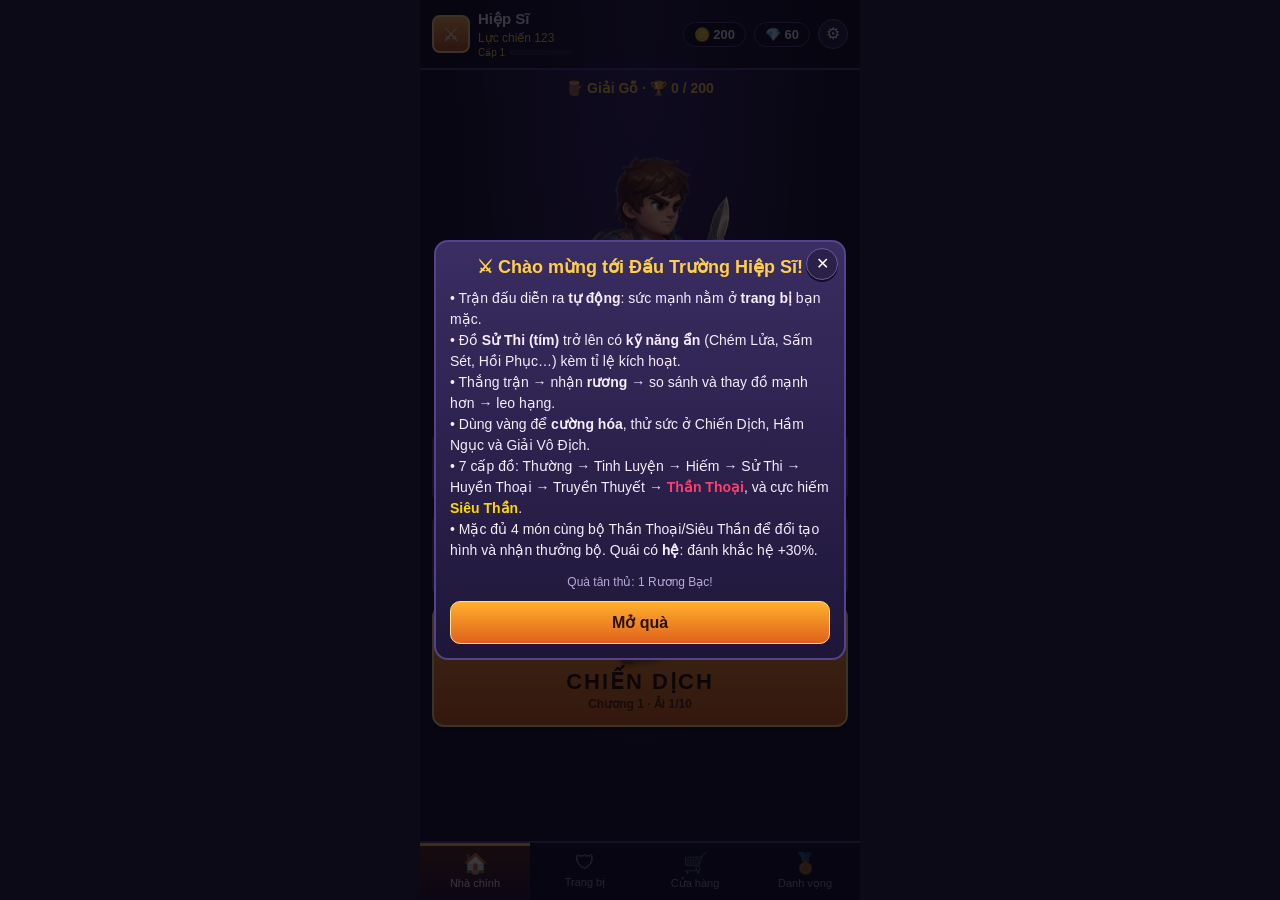
==== index.html @ 1e50e564 "v76: vệt chém chỉ cho quái để thấy lượt quái tấn công" ====
﻿<!doctype html>
<html lang="vi">
<head>
<meta name="theme-color" content="#1b1430">
<meta charset="utf-8">
<meta name="viewport" content="width=device-width,initial-scale=1,maximum-scale=1,user-scalable=no,viewport-fit=cover">
<title>Đấu Trường Hiệp Sĩ</title>
<link rel="manifest" href="manifest.json">
<link rel="apple-touch-icon" href="apple-touch-icon.png">
<meta name="apple-mobile-web-app-capable" content="yes">
<meta name="mobile-web-app-capable" content="yes">
<meta name="apple-mobile-web-app-status-bar-style" content="black-translucent">
<meta name="apple-mobile-web-app-title" content="Hiệp Sĩ">
<link rel="stylesheet" href="style.css?v=76">
</head>
<body>
<div id="app">
  <!-- Thanh tài nguyên -->
  <header id="topbar">
    <div class="who" id="btnName"><div class="ava">⚔</div><div><b id="heroName">Hiệp Sĩ</b><small id="heroPower">Lực chiến 0</small></div></div>
    <div class="res"><span class="gold">🪙 <b id="gold">0</b></span><span class="gem">💎 <b id="gems">0</b></span></div>
  </header>

  <main id="screens">
    <!-- Màn chính -->
    <section id="scr-home" class="screen active">
      <div class="league-chip" id="leagueChip"></div>
      <canvas id="heroCanvas" width="360" height="330"></canvas>
      <div class="modes">
        <button class="mode" id="btnDungeon"><span class="ic">🏰</span><b>Hầm Ngục</b><small id="dungeonInfo"></small></button>
        <button class="mode" id="btnRanked"><span class="ic">⚔</span><b>Đấu Hạng</b><small id="rankedInfo"></small></button>
        <button class="mode" id="btnChamp"><span class="ic">🏆</span><b>Giải Vô Địch</b><small id="champInfo"></small></button>
        <button class="mode play" id="btnCampaign"><span class="ic">🗺</span><b>CHIẾN DỊCH</b><small id="campaignInfo"></small></button>
      </div>
    </section>

    <!-- Trang bị -->
    <section id="scr-gear" class="screen">
      <div class="gear-wrap">
        <div class="slots left" id="slotsL"></div>
        <canvas id="gearCanvas" width="200" height="260"></canvas>
        <div class="slots right" id="slotsR"></div>
      </div>
      <div class="stats" id="statLine"></div>
      <h3 class="bag-title">Túi đồ <small id="bagCount"></small><button id="btnOutfit" class="mini" style="margin-left:auto;background:linear-gradient(#ff3d6e,#8a1f40)">👘 Trang phục</button><button id="btnSellCommon" class="mini" style="margin-left:4px">Bán đồ Thường</button></h3>
      <div class="bag" id="bag"></div>
    </section>

    <!-- Cửa hàng -->
    <section id="scr-shop" class="screen">
      <h2>Cửa hàng rương</h2>
      <div class="shop" id="shop"></div>
      <p class="hint">Rương càng quý càng dễ ra đồ Sử Thi và Huyền Thoại. Đồ Sử Thi (tím) trở lên có kỹ năng ẩn kèm tỉ lệ kích hoạt.</p>
    </section>

    <!-- Hạng -->
    <section id="scr-rank" class="screen">
      <h2>Con đường danh vọng</h2>
      <div id="leaguePath"></div>
    </section>
  </main>

  <nav id="tabs">
    <button data-tab="home" class="on">🏠<span>Nhà chính</span></button>
    <button data-tab="gear">🛡<span>Trang bị</span></button>
    <button data-tab="shop">🛒<span>Cửa hàng</span></button>
    <button data-tab="rank">🏅<span>Danh vọng</span></button>
  </nav>

  <!-- Lớp phủ: trận đấu -->
  <div id="battle" class="overlay hidden">
    <canvas id="battleCanvas" width="360" height="640"></canvas>
    <div class="battle-ui">
      <button id="btnSpeed" class="mini">x1</button>
      <button id="btnSkip" class="mini">Bỏ qua ⏭</button>
    </div>
  </div>

  <!-- Lớp phủ: hộp thoại -->
  <div id="modal" class="overlay hidden"><div class="modal-box" id="modalBox"></div></div>
  <div id="toast"></div>
</div>
<script src="anchors.js?v=76"></script>
<script src="lop.js?v=76"></script>
<script src="zones.js?v=76"></script>
<script src="game.js?v=76"></script>
<script src="chest.js?v=76"></script>
<script src="features.js?v=76"></script>
<script>if ('serviceWorker' in navigator && location.protocol === 'https:') navigator.serviceWorker.register('sw.js');</script>
</body>
</html>
---- style.css ----
*{box-sizing:border-box;margin:0;padding:0;-webkit-tap-highlight-color:transparent}
:root{--bg:#1b1430;--panel:#2a2048;--panel2:#3a2d62;--line:#54428a;--txt:#f4ecff;--mute:#b8a9da;
  --gold:#ffcf4a;--red:#e8452f;--green:#46c25a;
  --r0:#9aa3ad;--r1:#5fd36f;--r2:#3fa0ff;--r3:#b45cff;--r4:#ff9a1f;--r5:#2fe6e0;--r6:#ff3d6e;--r7:#ffd700}
html,body{height:100%;background:#0d0a18;color:var(--txt);font-family:"Segoe UI",Roboto,Arial,sans-serif;overflow:hidden;user-select:none}
#app{position:relative;width:100%;max-width:440px;height:100%;margin:0 auto;background:radial-gradient(ellipse at top,#3b2a6b 0%,var(--bg) 60%);display:flex;flex-direction:column;overflow:hidden}
button{font:inherit;color:inherit;border:0;cursor:pointer;background:none}

#topbar{display:flex;justify-content:space-between;align-items:center;padding:10px 12px;background:rgba(0,0,0,.35);border-bottom:2px solid var(--line)}
.who{display:flex;gap:8px;align-items:center;cursor:pointer}
.ava{width:38px;height:38px;border-radius:8px;background:linear-gradient(#ffb347,#c4561e);display:grid;place-items:center;font-size:20px;border:2px solid #ffe08a}
.who b{display:block;font-size:15px}.who small{color:var(--gold);font-size:12px}
.res{display:flex;gap:8px}.res span{background:#120d22;border:1px solid var(--line);padding:4px 10px;border-radius:20px;font-size:13px}

#screens{flex:1;position:relative;overflow:hidden}
.screen{position:absolute;inset:0;overflow-y:auto;padding:10px 12px 16px;display:none}
.screen.active{display:block}
h2{text-align:center;margin:6px 0 12px;font-size:20px;color:var(--gold);text-shadow:0 2px 0 #000}

#tabs{display:flex;background:#140f26;border-top:2px solid var(--line)}
#tabs button{flex:1;padding:8px 0 10px;font-size:20px;display:flex;flex-direction:column;align-items:center;opacity:.6}
#tabs button span{font-size:11px;margin-top:2px}
#tabs button.on{opacity:1;background:linear-gradient(#5a2a1a,#2a1530);box-shadow:inset 0 3px 0 var(--gold)}

/* Màn chính */
.league-chip{text-align:center;font-weight:700;color:var(--gold);font-size:14px}
#heroCanvas{display:block;width:100%;max-width:360px;margin:0 auto;aspect-ratio:360/330}
.modes{display:grid;grid-template-columns:1fr 1fr;gap:10px;margin-top:4px}
.mode{background:linear-gradient(#41336f,#2a2048);border:2px solid var(--line);border-radius:12px;padding:10px 8px;display:flex;flex-direction:column;align-items:center;gap:2px;box-shadow:0 4px 0 #120d22}
.mode .ic{font-size:26px}.mode b{font-size:15px}.mode small{color:var(--mute);font-size:12px}
.mode:active{transform:translateY(3px);box-shadow:0 1px 0 #120d22}
.mode.play{grid-column:1/3;background:linear-gradient(#ffb02e,#e0611b);border-color:#ffe08a;color:#2a1200;padding:14px}
.mode.play b{font-size:22px;letter-spacing:2px}.mode.play small{color:#5a2a00;font-weight:600}

/* Trang bị */
.gear-wrap{display:flex;justify-content:center;align-items:center;gap:6px}
#gearCanvas{width:170px;height:221px}
.slots{display:flex;flex-direction:column;gap:8px}
.slot{width:72px;height:72px;border-radius:10px;background:#140f26;border:3px solid #333;position:relative;display:grid;place-items:center;font-size:30px;cursor:pointer}
.slot .lv{position:absolute;bottom:1px;right:4px;font-size:11px;font-weight:700;text-shadow:0 1px 2px #000}
.slot .nm{position:absolute;top:2px;left:4px;font-size:9px;color:var(--mute)}
.slot.empty{opacity:.45;border-style:dashed}
.stats{display:flex;justify-content:space-around;background:#140f26;border-radius:10px;padding:8px;margin:10px 0;font-size:13px}
.stats b{color:var(--gold)}
.bag-title{font-size:15px;display:flex;align-items:center;gap:6px}
.bag-title small{color:var(--mute);font-weight:400}
.bag-title .mini{margin-left:auto}
.bag{display:grid;grid-template-columns:repeat(5,1fr);gap:6px;margin-top:8px}
.bag .slot{width:auto;height:auto;aspect-ratio:1;font-size:26px}
.mini{background:var(--panel2);border:1px solid var(--line);padding:4px 10px;border-radius:8px;font-size:12px}

/* Cửa hàng */
.shop{display:grid;grid-template-columns:1fr 1fr;gap:10px}
.chest{border-radius:12px;padding:12px 8px;text-align:center;border:2px solid var(--line);background:var(--panel)}
.chest .big{font-size:46px;display:block}
.chest b{display:block;margin:4px 0}
.chest small{display:block;color:var(--mute);font-size:11px;min-height:28px}
.chest button{margin-top:6px;width:100%;padding:8px;border-radius:8px;background:linear-gradient(#5fd36f,#2c8a3b);font-weight:700}
.chest button:disabled{filter:grayscale(1);opacity:.6}
.hint{color:var(--mute);font-size:12px;text-align:center;margin-top:14px}

/* Danh vọng */
.lg{display:flex;align-items:center;gap:10px;padding:10px;border-radius:10px;background:var(--panel);margin-bottom:8px;border:2px solid transparent}
.lg .em{font-size:30px}.lg b{display:block}.lg small{color:var(--mute)}
.lg.cur{border-color:var(--gold);background:linear-gradient(90deg,#5a3d10,var(--panel))}
.lg.lock{opacity:.5}
.lg .rw{margin-left:auto;font-size:12px;color:var(--gold);text-align:right}

/* Lớp phủ */
.overlay{position:absolute;inset:0;z-index:20}
.hidden{display:none!important}
#battle{background:#000;display:flex;align-items:center;justify-content:center}
#battleCanvas{width:100%;height:100%;object-fit:contain}
.battle-ui{position:absolute;bottom:14px;right:12px;display:flex;gap:8px}
#modal{background:rgba(5,3,12,.78);display:flex;align-items:center;justify-content:center;padding:14px;z-index:30}
.modal-box{width:100%;max-height:100%;overflow-y:auto;background:linear-gradient(#3a2d62,#1e1638);border:2px solid var(--line);border-radius:14px;padding:14px;animation:pop .2s ease-out}
@keyframes pop{from{transform:scale(.85);opacity:0}to{transform:scale(1);opacity:1}}
.modal-box h3{text-align:center;color:var(--gold);margin-bottom:10px;font-size:18px}
.btns{display:flex;gap:8px;margin-top:12px}
.btn{flex:1;padding:11px;border-radius:10px;font-weight:700;background:var(--panel2);border:1px solid var(--line)}
.btn.ok{background:linear-gradient(#ffb02e,#e0611b);color:#2a1200;border-color:#ffe08a}
.btn.green{background:linear-gradient(#5fd36f,#2c8a3b)}
.btn.red{background:linear-gradient(#e8452f,#8a1f12)}
.btn:disabled{opacity:.5;filter:grayscale(1)}

.card{display:flex;gap:10px;align-items:center;background:#140f26;border-radius:10px;padding:10px;border-left:5px solid #333;margin-bottom:8px;position:relative}
.card .icon{width:58px;height:58px;border-radius:10px;display:grid;place-items:center;font-size:32px;flex:none}
.card .info{flex:1;font-size:13px}
.card .info .t{font-weight:700;font-size:14px}
.card .info .rr{font-size:11px;text-transform:uppercase;letter-spacing:1px}
.card .st{font-size:15px;font-weight:700;margin:2px 0}
.card .pk{color:#ff8a5c;font-size:12px}
.card .tag{position:absolute;top:6px;right:8px;font-size:10px;background:var(--green);padding:2px 6px;border-radius:6px}
.up{color:var(--green)}.down{color:var(--red)}

/* VS */
.vs{display:flex;flex-direction:column;gap:6px}
.vs .side{border-radius:12px;padding:10px;display:flex;align-items:center;gap:10px}
.vs .side.me{background:linear-gradient(90deg,#1d4f8f,#14284a)}
.vs .side.op{background:linear-gradient(90deg,#8f1d1d,#4a1414)}
.vs canvas{width:110px;height:130px;flex:none}
.vs .nm{font-size:18px;font-weight:800}
.vs .sl{font-size:14px;margin-top:4px}
.vs .mid{text-align:center;font-size:28px;font-weight:900;color:var(--gold);font-style:italic;text-shadow:0 3px 0 #000}
.mini-items{display:flex;flex-wrap:wrap;gap:3px;margin-top:6px}
.mini-items span{width:24px;height:24px;border-radius:5px;display:grid;place-items:center;font-size:14px;border:2px solid}

/* Bảng giải đấu */
.board{display:flex;flex-direction:column;gap:4px}
.row{display:flex;align-items:center;gap:8px;background:#140f26;padding:6px 8px;border-radius:8px;font-size:13px}
.row.me{background:linear-gradient(90deg,#8a5a10,#3a2810);border:1px solid var(--gold)}
.row .rk{width:24px;font-weight:700;text-align:center}
.row .n{flex:1}
.row .p{width:44px;text-align:right;color:var(--gold)}
.row button{padding:4px 8px;font-size:11px;border-radius:6px;background:var(--red);font-weight:700}
.zone{font-size:11px;text-align:center;color:var(--green);margin:2px 0}
.zone.r{color:var(--red)}

/* Chiến dịch */
.stages{display:grid;grid-template-columns:repeat(5,1fr);gap:8px;margin:10px 0}
.stage{aspect-ratio:1;border-radius:50%;display:grid;place-items:center;font-weight:800;background:#140f26;border:3px solid var(--line);font-size:15px}
.stage.done{background:linear-gradient(#5fd36f,#2c8a3b);border-color:#b7ffbf}
.stage.cur{background:linear-gradient(#ffb02e,#e0611b);border-color:#ffe08a;color:#2a1200;animation:pulse 1s infinite}
.stage.boss{font-size:20px}
@keyframes pulse{50%{transform:scale(1.1)}}

/* Rương mở */
.chest-open{text-align:center;padding:10px 0}
.chest-open .big{font-size:90px;display:inline-block;animation:shake .5s infinite}
@keyframes shake{0%,100%{transform:rotate(0)}25%{transform:rotate(-12deg) scale(1.05)}75%{transform:rotate(12deg) scale(1.05)}}
.burst{animation:burst .5s ease-out}
@keyframes burst{from{transform:scale(.2) rotate(-20deg);opacity:0}to{transform:scale(1);opacity:1}}
.reward-line{display:flex;justify-content:center;gap:14px;font-size:18px;font-weight:700;margin:8px 0}

#toast{position:absolute;left:50%;top:70px;transform:translateX(-50%);background:#000c;border:1px solid var(--gold);padding:8px 14px;border-radius:10px;font-size:13px;z-index:50;opacity:0;transition:opacity .3s;pointer-events:none;white-space:nowrap}
#toast.show{opacity:1}
input.name{width:100%;padding:10px;border-radius:8px;border:1px solid var(--line);background:#140f26;color:var(--txt);font-size:16px}

/* ===== Hệ, chiêu quái, phát sáng ===== */
.elem{display:inline-block;font-size:11px;border:1px solid;border-radius:10px;padding:1px 7px;margin-top:3px;background:#0006}
.mini-items .sk{width:auto;height:auto;padding:2px 6px;font-size:10px;border-radius:6px;background:#0007}
.mini-items .sk.ps{border-color:#ffd040;color:#ffd040}
.card[style*="#b45cff"]{box-shadow:0 0 10px #b45cff88}
.slot.r3,.card[style*="#ff9a1f"]{box-shadow:0 0 14px #ff9a1faa;animation:glowpulse 1.6s ease-in-out infinite}
.slot.r4,.card[style*="#ff3d6e"]{box-shadow:0 0 18px #ff3d6ecc;animation:glowmyth 1.2s ease-in-out infinite}
@keyframes glowpulse{50%{box-shadow:0 0 22px #ffb02eee}}
@keyframes glowmyth{0%,100%{box-shadow:0 0 14px #ff3d6e,0 0 2px #fff inset}50%{box-shadow:0 0 28px #ffd040,0 0 6px #fff inset}}
.chest-open{position:relative}
.chest-open::before{content:"";position:absolute;left:50%;top:60px;width:260px;height:260px;margin:-130px 0 0 -130px;
  background:conic-gradient(from 0deg,#ffd04000,#ffd04088,#ffd04000 15%,#ffd04088 30%,#ffd04000 45%,#ffd04088 60%,#ffd04000 75%,#ffd04088 90%,#ffd04000);
  border-radius:50%;animation:spin 4s linear infinite;filter:blur(2px);z-index:-1}
@keyframes spin{to{transform:rotate(360deg)}}
.beast{display:grid;grid-template-columns:repeat(3,1fr);gap:8px;margin-top:8px}
.beast .b{background:var(--panel);border-radius:10px;padding:6px;text-align:center;border:2px solid transparent;font-size:11px}
.beast .b img{width:100%;height:96px;object-fit:contain;filter:drop-shadow(0 0 6px var(--g))}
.beast .b b{display:block;font-size:12px}
.beast .b.boss{border-color:#ff4a4a}
.outfits{display:grid;grid-template-columns:repeat(3,1fr);gap:8px;margin-top:8px}
.outfits .o{background:var(--panel);border-radius:10px;padding:6px;text-align:center;font-size:11px;border:2px solid var(--line);position:relative}
.outfits .o img{width:100%;height:100px;object-fit:contain}
.outfits .o.lock img{filter:brightness(0) drop-shadow(0 0 4px var(--g));opacity:.6}
.outfits .o.on{border-color:var(--gold)}
.outfits .o.myth{border-color:#ff3d6e}

/* ===== 8 bậc độ hiếm ===== */
.r0{border-color:var(--r0)!important}.r1{border-color:var(--r1)!important}.r2{border-color:var(--r2)!important}.r3{border-color:var(--r3)!important}
.r4{border-color:var(--r4)!important}.r5{border-color:var(--r5)!important}.r6{border-color:var(--r6)!important}.r7{border-color:var(--r7)!important}
.t0{color:var(--r0)}.t1{color:var(--r1)}.t2{color:var(--r2)}.t3{color:var(--r3)}.t4{color:var(--r4)}.t5{color:var(--r5)}.t6{color:var(--r6)}.t7{color:var(--r7)}
.bg0{background:linear-gradient(#5d6670,#2b3036)}.bg1{background:linear-gradient(#3f9a4c,#1b4a23)}.bg2{background:linear-gradient(#2a6fc0,#16365e)}.bg3{background:linear-gradient(#8a3bd0,#3e1762)}
.bg4{background:linear-gradient(#f08a1a,#7a3a06)}.bg5{background:linear-gradient(#22b8b2,#0b4d4a)}.bg6{background:linear-gradient(#e0305f,#5a0b24)}.bg7{background:linear-gradient(#ffe066,#a86b00)}
.slot.r3{box-shadow:0 0 8px #b45cff88}
.slot.r4{box-shadow:0 0 12px #ff9a1faa;animation:glowpulse 1.6s ease-in-out infinite}
.slot.r5{box-shadow:0 0 14px #2fe6e0cc;animation:glowcyan 1.4s ease-in-out infinite}
.slot.r6{box-shadow:0 0 18px #ff3d6ecc;animation:glowmyth 1.2s ease-in-out infinite}
.slot.r7{box-shadow:0 0 22px #ffd700;animation:glowsuper 0.9s ease-in-out infinite}
@keyframes glowcyan{50%{box-shadow:0 0 24px #7ffff8}}
@keyframes glowsuper{0%,100%{box-shadow:0 0 16px #ffd700,0 0 4px #fff inset}50%{box-shadow:0 0 34px #ff5a1a,0 0 10px #fff inset}}
.slot{overflow:hidden}.card .icon{position:relative;overflow:hidden}
.slot img.ii,.card .icon img.ii{position:absolute;left:12%;top:12%;width:76%;height:76%;object-fit:contain;filter:drop-shadow(0 0 4px #fff6)}
.outfits .o.super{border-color:#ffd700;box-shadow:0 0 14px #ffd70088}
.outfits .o img{filter:drop-shadow(0 0 6px var(--g))}

/* ===== Viền sáng chạy + lấp lánh cho đồ hiếm (Sử Thi trở lên) ===== */
@property --ga { syntax: '<angle>'; inherits: false; initial-value: 0deg; }
.r3{--rc:#c46cff}.r4{--rc:#ffae2a}.r5{--rc:#2fe6e0}.r6{--rc:#ff3d6e}.r7{--rc:#ffd700}
.slot.r3,.slot.r4,.slot.r5,.slot.r6,.slot.r7,.glowr.r3,.glowr.r4,.glowr.r5,.glowr.r6,.glowr.r7{position:relative;isolation:isolate}
.slot.r3::before,.slot.r4::before,.slot.r5::before,.slot.r6::before,.slot.r7::before,
.glowr.r3::before,.glowr.r4::before,.glowr.r5::before,.glowr.r6::before,.glowr.r7::before{
  content:"";position:absolute;inset:0;border-radius:inherit;padding:3px;z-index:2;pointer-events:none;
  background:conic-gradient(from var(--ga),transparent 0deg 200deg,var(--rc) 260deg,#fff 290deg,var(--rc) 320deg,transparent 360deg);
  -webkit-mask:linear-gradient(#000 0 0) content-box,linear-gradient(#000 0 0);-webkit-mask-composite:xor;mask-composite:exclude;
  animation:gspin 2.6s linear infinite}
.slot.r5::before,.glowr.r5::before{animation-duration:2s}
.slot.r6::before,.slot.r7::before,.glowr.r6::before,.glowr.r7::before{animation-duration:1.5s;padding:4px;
  background:conic-gradient(from var(--ga),var(--rc),#fff,var(--rc) 25%,transparent 40%,var(--rc) 50%,#fff 60%,var(--rc) 75%,transparent 90%,var(--rc))}
@keyframes gspin{to{--ga:360deg}}
/* vệt sáng quét ngang (Huyền Thoại trở lên) */
.slot.r4::after,.slot.r5::after,.slot.r6::after,.slot.r7::after,.glowr.r4::after,.glowr.r5::after,.glowr.r6::after,.glowr.r7::after{
  content:"";position:absolute;inset:0;z-index:1;pointer-events:none;border-radius:inherit;
  background:linear-gradient(115deg,transparent 35%,rgba(255,255,255,.55) 48%,transparent 60%) no-repeat;background-size:250% 100%;
  animation:gsweep 3.2s ease-in-out infinite}
.slot.r6::after,.slot.r7::after,.glowr.r6::after,.glowr.r7::after{animation-duration:2.2s;
  background:linear-gradient(115deg,transparent 35%,rgba(255,255,255,.7) 48%,transparent 60%) no-repeat,
    radial-gradient(circle at 20% 25%,#fff 0 1.2px,transparent 2px),radial-gradient(circle at 78% 30%,#fff 0 1.2px,transparent 2px),radial-gradient(circle at 60% 80%,#fff 0 1.4px,transparent 2.2px);
  background-size:250% 100%,100% 100%,100% 100%,100% 100%}
@keyframes gsweep{0%{background-position:130% 0,0 0,0 0,0 0}60%,100%{background-position:-60% 0,0 0,0 0,0 0}}
/* ảnh món đồ tự phát sáng theo phẩm chất */
.slot.r3 img.ii,.slot.r4 img.ii,.slot.r5 img.ii,.slot.r6 img.ii,.slot.r7 img.ii,.glowr.r3 img.ii,.glowr.r4 img.ii,.glowr.r5 img.ii,.glowr.r6 img.ii,.glowr.r7 img.ii{animation:gpulse 1.8s ease-in-out infinite}
@keyframes gpulse{0%,100%{filter:drop-shadow(0 0 3px var(--rc,#fff6))}50%{filter:drop-shadow(0 0 9px var(--rc,#fff)) brightness(1.12)}}
.slot.r6,.slot.r7{box-shadow:0 0 16px var(--rc)}
/* ===== Màn mở rương ===== */
.chest-modal{background:radial-gradient(circle at 50% 60%,#2a1a4a,#0d0818)!important;text-align:center;overflow:hidden}
.chest-fx{position:relative;display:flex;flex-direction:column;align-items:center;cursor:pointer;user-select:none}
.chest-fx canvas{display:block}
.chest-cap b{display:block;font-size:20px;color:var(--gold);text-shadow:0 2px 0 #000}
.chest-cap small{color:var(--mute)}
.chest-res{display:flex;min-height:96px;flex-direction:column;align-items:center;gap:4px;animation:pop .3s ease-out}
.chest-res .rr{font-weight:900;letter-spacing:2px;text-transform:uppercase;font-size:15px;text-shadow:0 0 10px currentColor}
.chest-res .nm{font-size:17px;font-weight:700;color:#fff;text-shadow:0 2px 0 #000}
.chest-res .btn{min-width:150px;margin-top:4px}
.chest-res.hidden{display:flex!important;visibility:hidden}
.chest-img{width:120px;height:96px;object-fit:contain;filter:drop-shadow(0 4px 6px #0008)}

/* ===== Tính năng mở rộng: cấp, thú linh, boss, xếp hạng ===== */
.modes2{display:grid;grid-template-columns:repeat(4,1fr);gap:6px;margin:6px 10px 0}
.mode.sm{padding:6px 2px;min-height:0}.mode.sm .ic{font-size:20px}.mode.sm b{font-size:11px}.mode.sm small{font-size:9px}
.lvbar{display:flex;align-items:center;gap:4px;font-size:10px;color:#ffd040;margin-top:1px}
.lvbar i{display:block;width:64px;height:5px;border-radius:3px;background:#2a2340;overflow:hidden}
.lvbar i b{display:block;height:100%;width:0;background:linear-gradient(90deg,#5fd36f,#ffd040)}
.lvup{text-align:center}.lv-ring{width:86px;height:86px;margin:4px auto;border-radius:50%;display:grid;place-items:center;font-size:38px;font-weight:900;color:#fff;
  background:radial-gradient(#ffd040,#b86a00);box-shadow:0 0 24px #ffd040,inset 0 0 12px #fff8;animation:gpulse 1.4s infinite}
.petgrid{display:grid;grid-template-columns:repeat(5,1fr);gap:4px;max-height:46vh;overflow:auto}
.petgrid.super{grid-template-columns:repeat(2,1fr);max-height:none}
.petgrid.super .pet canvas{width:100%;height:auto}
.pet{border:2px solid var(--pc);border-radius:8px;background:#1a1530;text-align:center;padding:2px;cursor:pointer;position:relative}
.pet canvas{width:100%;height:auto;display:block}.pet b{display:block;font-size:8.5px;line-height:1.1}.pet small{font-size:8px}
.pet.lock{opacity:.32;filter:grayscale(.8);cursor:default}.pet.on{box-shadow:0 0 10px var(--pc);background:#2a2050}
.pet.on::after{content:'✔';position:absolute;top:1px;right:3px;color:#5dff8a;font-size:11px}
.pet-super-h{text-align:center;margin:8px 0 4px;color:#ffd700;text-shadow:0 0 8px #ff3d6e;font-size:13px}
.tabs2{display:flex;gap:4px;margin-bottom:6px;flex-wrap:wrap}.tabs2 button{flex:1;padding:6px 2px;border-radius:8px;border:1px solid #4a3f70;background:#1d1834;color:#cfc6ef;font-size:11px}
.tabs2 button.on{background:linear-gradient(#ffb62e,#c26a00);color:#fff;border-color:#ffd040}
.boss-card{text-align:center}.boss-card canvas{width:100%;max-width:300px;height:auto}
.hpbar{position:relative;height:16px;border-radius:8px;background:#2a1020;overflow:hidden;margin:4px 0}
.hpbar i{position:absolute;inset:0 auto 0 0;background:linear-gradient(90deg,#ff3d3d,#ff9a1f)}.hpbar span{position:relative;font-size:10px;font-weight:700}
.board .row.me{background:#3a2f10;border-color:#ffd040}
.farm-list{max-height:56vh;overflow:auto;display:flex;flex-direction:column;gap:5px}
.farm{display:flex;align-items:center;gap:6px;border:1px solid #4a3f70;border-radius:10px;padding:4px;background:#1a1530}
.farm canvas{width:56px;height:56px;flex:none}.farm>div{flex:1;min-width:0}.farm b{font-size:12px;display:block}.farm small{font-size:10px;color:#bdb3df}
.farm .btn{padding:6px 10px;font-size:12px}.farm.lock{opacity:.45}
.farm-drops{display:flex;gap:8px;justify-content:center;margin:6px 0}.fd{border:2px solid;border-radius:10px;padding:4px;width:76px;text-align:center;background:#1a1530}
.fd span{display:block;width:56px;height:56px;margin:auto;position:relative}.fd img{width:100%;height:100%;object-fit:contain}
#heroCanvas{max-width:min(360px,calc(38vh * 1.09))}
.modes2{margin:4px 0 8px}
@media (max-height:760px){.modes .mode{padding:7px 6px}.modes .mode .ic{font-size:22px}.mode.play{padding:10px}}
#scr-home .modes{grid-template-columns:repeat(3,1fr);gap:6px}
#scr-home .mode.play{grid-column:1/4}
#scr-home .modes .mode:not(.play) b{font-size:12px}#scr-home .modes .mode:not(.play) small{font-size:9.5px;text-align:center}
#scr-home .modes .mode:not(.play){padding:7px 3px}
.mode .ic{display:flex;align-items:center;justify-content:center;min-height:30px}
.mode .ic .ic-img{width:40px;height:40px;object-fit:contain;filter:drop-shadow(0 2px 3px #0008)}
.mode.sm .ic .ic-img{width:32px;height:32px}
.mode.play .ic .ic-img{width:46px;height:46px}
.pet-cur{display:flex;align-items:center;gap:6px;background:#1d1834;border:1px solid #4a3f70;border-radius:10px;padding:6px;margin:4px 0}
.pet-cur p{flex:1}.pet-cur .btn{padding:6px 8px;font-size:12px;white-space:nowrap}
.farm .pbsw{padding:4px 6px;font-size:10px}
/* iPhone tai thỏ / thanh home khi chạy toàn màn hình như app */
#topbar{padding-top:max(10px, calc(env(safe-area-inset-top, 0px) + 4px))}
#tabs{padding-bottom:env(safe-area-inset-bottom, 0px)}
/* nút quay lại / đóng ở mọi màn và hộp thoại */
.modal-box{position:relative}
.x-close{position:absolute;top:6px;right:6px;width:32px;height:32px;border-radius:50%;border:1px solid #6a5aa0;background:#2a2048;color:#fff;font-size:16px;line-height:1;z-index:5;box-shadow:0 2px 0 #120d22}
.back-home{display:inline-flex;align-items:center;gap:4px;margin:0 0 6px;padding:6px 12px;border-radius:18px;border:1px solid #6a5aa0;background:linear-gradient(#41336f,#2a2048);color:#fff;font-size:13px;font-weight:700;box-shadow:0 2px 0 #120d22}
/* Cài đặt */
#topbar .res{display:flex;align-items:center;gap:8px}
.gear-btn{width:30px;height:30px;border-radius:50%;border:1px solid #6a5aa0;background:#2a2048;color:#fff;font-size:16px;line-height:1;padding:0}
.set-row{display:flex;align-items:center;justify-content:space-between;gap:10px;margin:10px 0;font-size:14px}
.set-row .name{flex:1;max-width:60%}
.toggle{display:flex;align-items:center;gap:8px;padding:4px 10px 4px 4px;border-radius:20px;border:1px solid #6a5aa0;background:#2a2048;color:#fff;font-weight:700}
.toggle i{width:34px;height:20px;border-radius:10px;background:#555;position:relative;transition:.2s}
.toggle i::after{content:'';position:absolute;top:2px;left:2px;width:16px;height:16px;border-radius:50%;background:#fff;transition:.2s}
.toggle.on i{background:#3fc66a}.toggle.on i::after{left:16px}
.copyright{text-align:center;font-size:11px;color:#a89cc8;margin:14px 0 4px;line-height:1.5}

.petgrid.wings .pet canvas{width:100%;height:auto}
.wing-show{display:flex;justify-content:center}.wing-show canvas{width:100%;max-width:300px;height:auto}

#scr-home .modes2{grid-template-columns:repeat(5,1fr);gap:5px}
#scr-home .modes2 .mode.sm b{font-size:10.5px}#scr-home .modes2 .mode.sm small{font-size:8.5px;line-height:1.15}

/* chặn phóng to khi chạm đúp và chặn giữ lâu hiện menu copy / chọn chữ */
html, body { touch-action: manipulation; -webkit-text-size-adjust: 100%; }
* { -webkit-user-select: none; user-select: none; -webkit-touch-callout: none; -webkit-tap-highlight-color: transparent; }
input, textarea, [contenteditable] { -webkit-user-select: text; user-select: text; -webkit-touch-callout: default; }
img, canvas { -webkit-user-drag: none; }

@supports (height:100dvh){html,body{height:100dvh}}
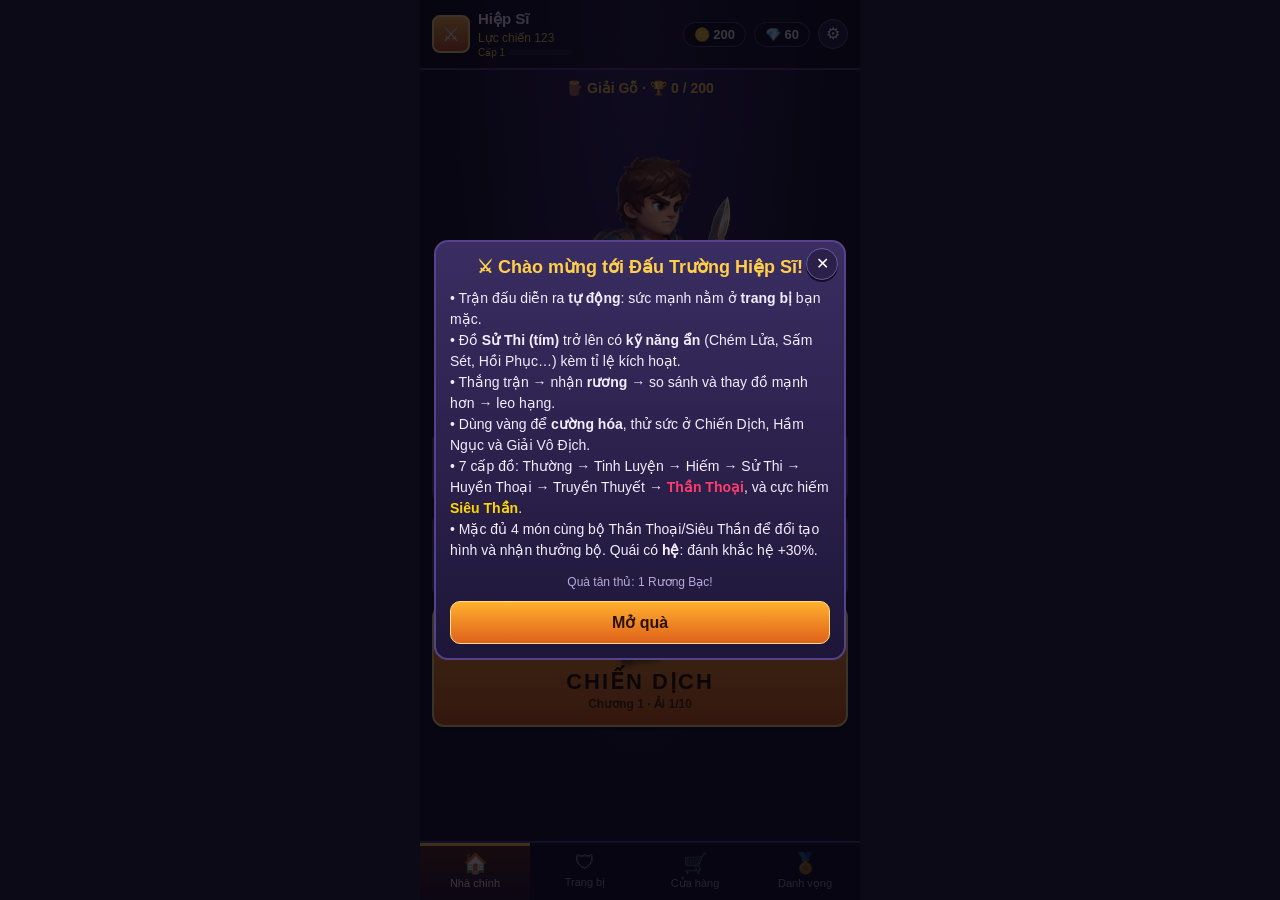
==== commit fd5a51ca: "v79: quái cao bằng nhau theo hạng, phát sáng theo độ mạnh, vệt chém nhỏ" ====
--- a/index.html
+++ b/index.html
@@ -11,7 +11,7 @@
 <meta name="mobile-web-app-capable" content="yes">
 <meta name="apple-mobile-web-app-status-bar-style" content="black-translucent">
 <meta name="apple-mobile-web-app-title" content="Hiệp Sĩ">
-<link rel="stylesheet" href="style.css?v=76">
+<link rel="stylesheet" href="style.css?v=79">
 </head>
 <body>
 <div id="app">
@@ -80,12 +80,12 @@
   <div id="modal" class="overlay hidden"><div class="modal-box" id="modalBox"></div></div>
   <div id="toast"></div>
 </div>
-<script src="anchors.js?v=76"></script>
-<script src="lop.js?v=76"></script>
-<script src="zones.js?v=76"></script>
-<script src="game.js?v=76"></script>
-<script src="chest.js?v=76"></script>
-<script src="features.js?v=76"></script>
+<script src="anchors.js?v=79"></script>
+<script src="lop.js?v=79"></script>
+<script src="zones.js?v=79"></script>
+<script src="game.js?v=79"></script>
+<script src="chest.js?v=79"></script>
+<script src="features.js?v=79"></script>
 <script>if ('serviceWorker' in navigator && location.protocol === 'https:') navigator.serviceWorker.register('sw.js');</script>
 </body>
 </html>
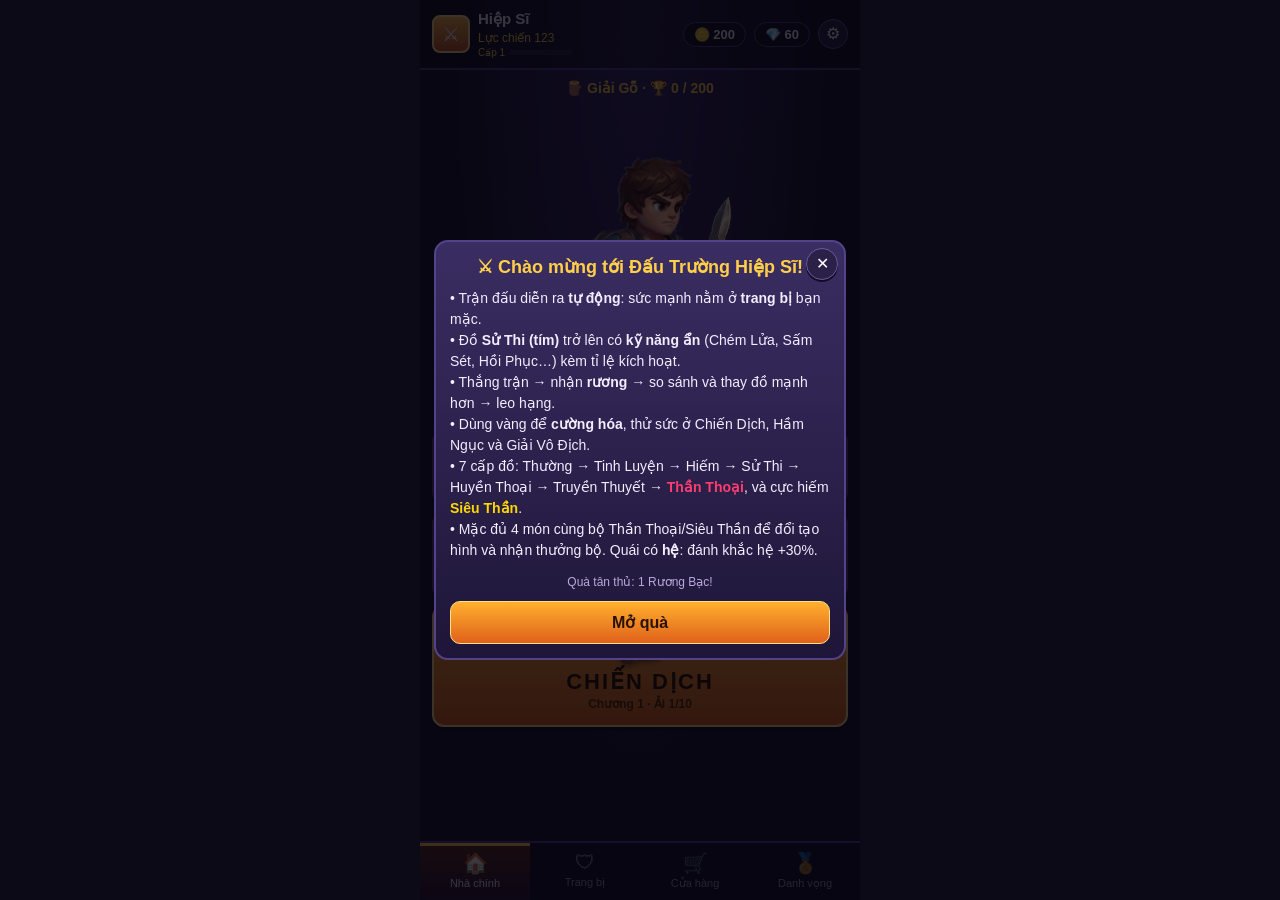
==== commit b29e0700: "v82: soát lại hướng mặt toàn bộ quái, lật 2 trùm thế giới, vẽ lại Kỵ Sĩ Sư Ưng cầm kiếm đúng" ====
--- a/index.html
+++ b/index.html
@@ -11,7 +11,7 @@
 <meta name="mobile-web-app-capable" content="yes">
 <meta name="apple-mobile-web-app-status-bar-style" content="black-translucent">
 <meta name="apple-mobile-web-app-title" content="Hiệp Sĩ">
-<link rel="stylesheet" href="style.css?v=79">
+<link rel="stylesheet" href="style.css?v=82">
 </head>
 <body>
 <div id="app">
@@ -80,12 +80,12 @@
   <div id="modal" class="overlay hidden"><div class="modal-box" id="modalBox"></div></div>
   <div id="toast"></div>
 </div>
-<script src="anchors.js?v=79"></script>
-<script src="lop.js?v=79"></script>
-<script src="zones.js?v=79"></script>
-<script src="game.js?v=79"></script>
-<script src="chest.js?v=79"></script>
-<script src="features.js?v=79"></script>
+<script src="anchors.js?v=82"></script>
+<script src="lop.js?v=82"></script>
+<script src="zones.js?v=82"></script>
+<script src="game.js?v=82"></script>
+<script src="chest.js?v=82"></script>
+<script src="features.js?v=82"></script>
 <script>if ('serviceWorker' in navigator && location.protocol === 'https:') navigator.serviceWorker.register('sw.js');</script>
 </body>
 </html>
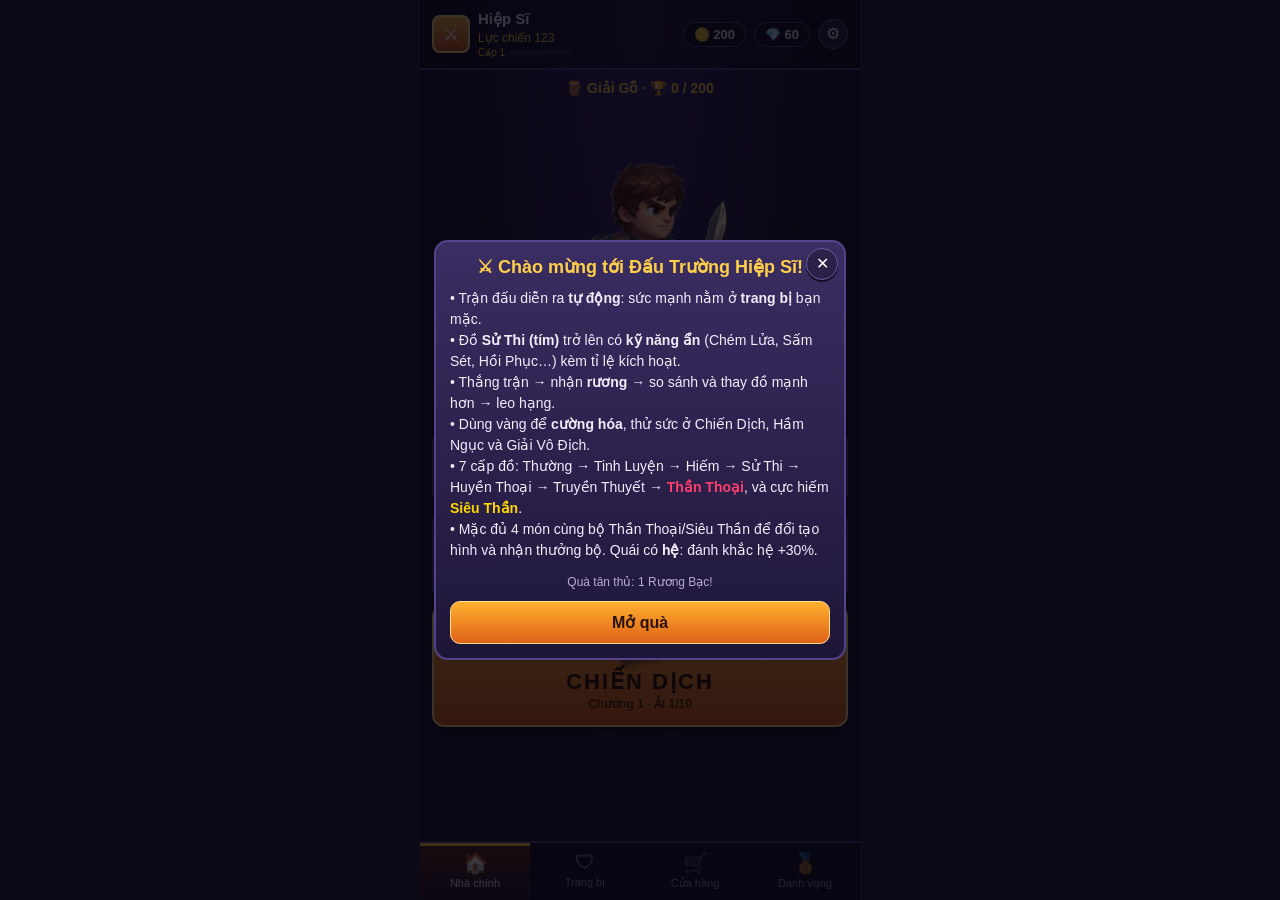
==== commit 59fbac81: "v85: sửa hướng Điểu Nhân Gió, Nấm Khổng Lồ; trả 8 con mặt gần thẳng về hướng cũ" ====
--- a/index.html
+++ b/index.html
@@ -11,7 +11,7 @@
 <meta name="mobile-web-app-capable" content="yes">
 <meta name="apple-mobile-web-app-status-bar-style" content="black-translucent">
 <meta name="apple-mobile-web-app-title" content="Hiệp Sĩ">
-<link rel="stylesheet" href="style.css?v=82">
+<link rel="stylesheet" href="style.css?v=85">
 </head>
 <body>
 <div id="app">
@@ -80,12 +80,12 @@
   <div id="modal" class="overlay hidden"><div class="modal-box" id="modalBox"></div></div>
   <div id="toast"></div>
 </div>
-<script src="anchors.js?v=82"></script>
-<script src="lop.js?v=82"></script>
-<script src="zones.js?v=82"></script>
-<script src="game.js?v=82"></script>
-<script src="chest.js?v=82"></script>
-<script src="features.js?v=82"></script>
+<script src="anchors.js?v=85"></script>
+<script src="lop.js?v=85"></script>
+<script src="zones.js?v=85"></script>
+<script src="game.js?v=85"></script>
+<script src="chest.js?v=85"></script>
+<script src="features.js?v=85"></script>
 <script>if ('serviceWorker' in navigator && location.protocol === 'https:') navigator.serviceWorker.register('sw.js');</script>
 </body>
 </html>
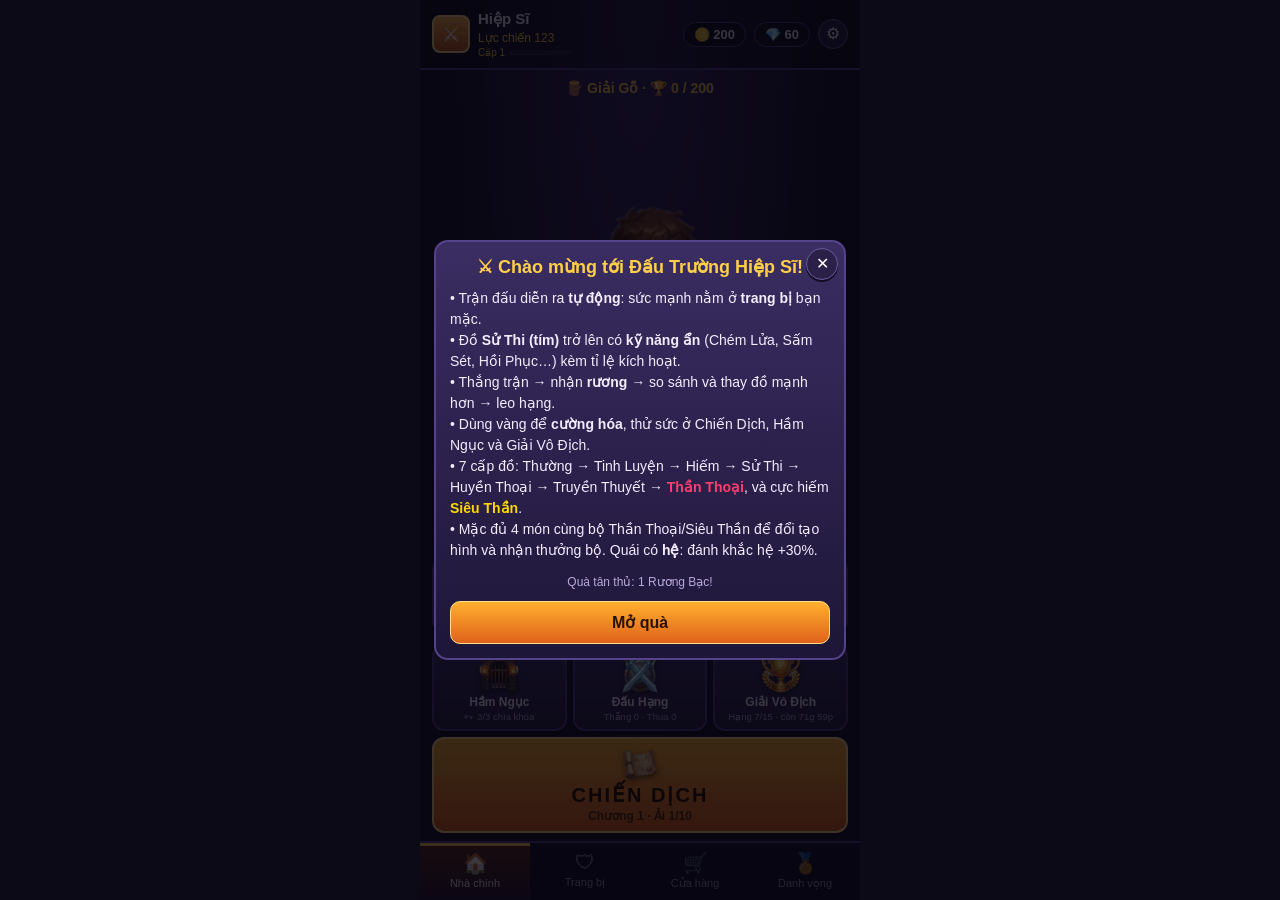
==== commit e91e3699: "v86: màn chính vừa trọn 1 màn hình điện thoại" ====
--- a/index.html
+++ b/index.html
@@ -11,7 +11,7 @@
 <meta name="mobile-web-app-capable" content="yes">
 <meta name="apple-mobile-web-app-status-bar-style" content="black-translucent">
 <meta name="apple-mobile-web-app-title" content="Hiệp Sĩ">
-<link rel="stylesheet" href="style.css?v=85">
+<link rel="stylesheet" href="style.css?v=86">
 </head>
 <body>
 <div id="app">
@@ -80,12 +80,12 @@
   <div id="modal" class="overlay hidden"><div class="modal-box" id="modalBox"></div></div>
   <div id="toast"></div>
 </div>
-<script src="anchors.js?v=85"></script>
-<script src="lop.js?v=85"></script>
-<script src="zones.js?v=85"></script>
-<script src="game.js?v=85"></script>
-<script src="chest.js?v=85"></script>
-<script src="features.js?v=85"></script>
+<script src="anchors.js?v=86"></script>
+<script src="lop.js?v=86"></script>
+<script src="zones.js?v=86"></script>
+<script src="game.js?v=86"></script>
+<script src="chest.js?v=86"></script>
+<script src="features.js?v=86"></script>
 <script>if ('serviceWorker' in navigator && location.protocol === 'https:') navigator.serviceWorker.register('sw.js');</script>
 </body>
 </html>
--- a/style.css
+++ b/style.css
@@ -294,3 +294,13 @@
 img, canvas { -webkit-user-drag: none; }
 
 @supports (height:100dvh){html,body{height:100dvh}}
+
+/* Màn chính vừa trọn 1 màn hình điện thoại: không cuộn dọc/ngang; khu nhân vật tự co theo chiều cao còn lại */
+#scr-home.active{display:flex;flex-direction:column;overflow:hidden;padding-bottom:8px}
+#scr-home > *{flex:0 0 auto}
+#scr-home #heroCanvas{flex:1 1 0;min-height:80px;height:auto;width:auto;max-width:100%;aspect-ratio:360/330;align-self:center;object-fit:contain}
+#scr-home .league-chip{margin-bottom:0}
+#scr-home .modes .mode.play{padding:8px}
+#scr-home .modes .mode.play .ic .ic-img{width:34px;height:34px}
+#scr-home .modes .mode.play b{font-size:20px}
+html,body,#app{overflow-x:hidden}
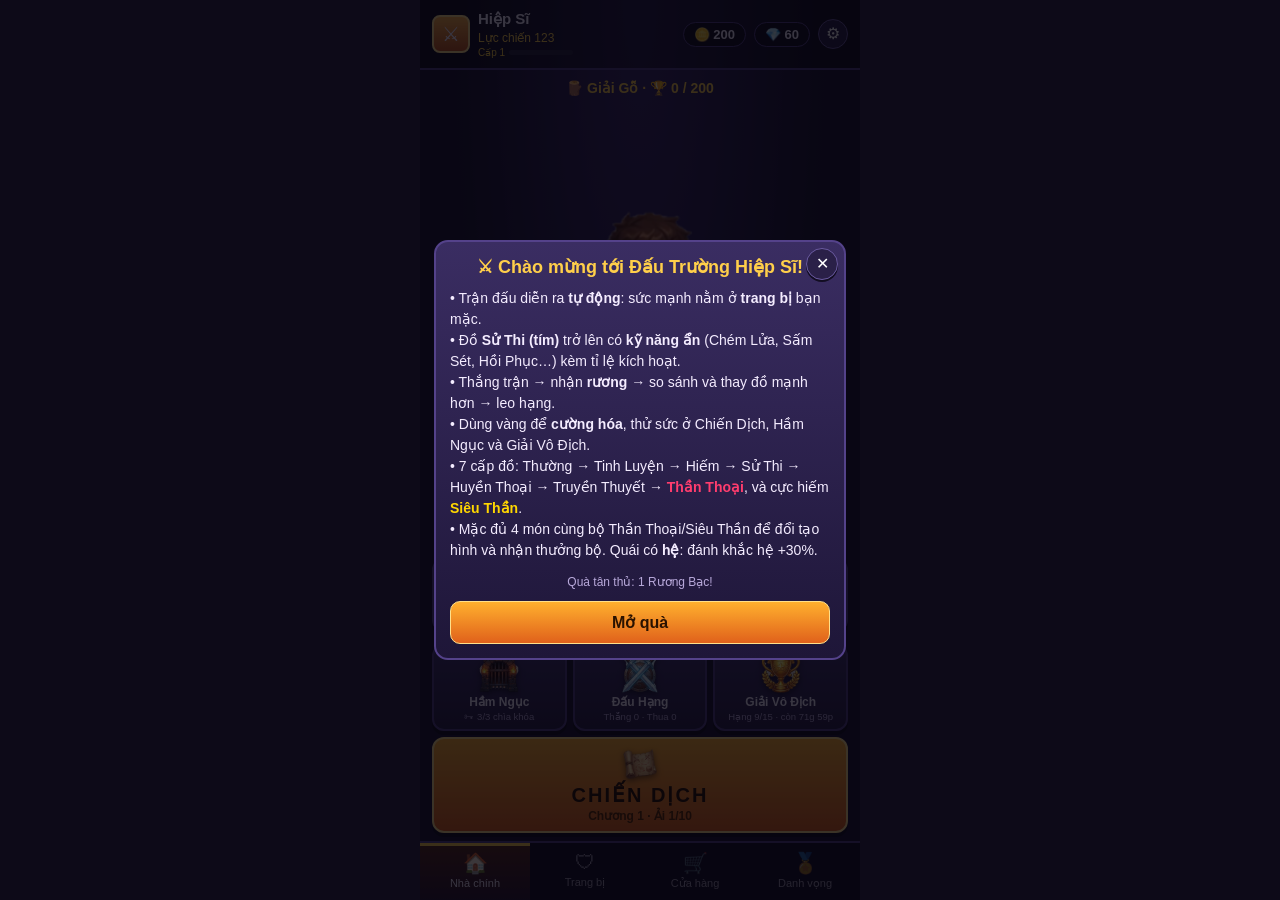
==== commit 727211f0: "v87: bán hàng loạt theo phẩm chất" ====
--- a/index.html
+++ b/index.html
@@ -11,7 +11,7 @@
 <meta name="mobile-web-app-capable" content="yes">
 <meta name="apple-mobile-web-app-status-bar-style" content="black-translucent">
 <meta name="apple-mobile-web-app-title" content="Hiệp Sĩ">
-<link rel="stylesheet" href="style.css?v=86">
+<link rel="stylesheet" href="style.css?v=87">
 </head>
 <body>
 <div id="app">
@@ -80,12 +80,12 @@
   <div id="modal" class="overlay hidden"><div class="modal-box" id="modalBox"></div></div>
   <div id="toast"></div>
 </div>
-<script src="anchors.js?v=86"></script>
-<script src="lop.js?v=86"></script>
-<script src="zones.js?v=86"></script>
-<script src="game.js?v=86"></script>
-<script src="chest.js?v=86"></script>
-<script src="features.js?v=86"></script>
+<script src="anchors.js?v=87"></script>
+<script src="lop.js?v=87"></script>
+<script src="zones.js?v=87"></script>
+<script src="game.js?v=87"></script>
+<script src="chest.js?v=87"></script>
+<script src="features.js?v=87"></script>
 <script>if ('serviceWorker' in navigator && location.protocol === 'https:') navigator.serviceWorker.register('sw.js');</script>
 </body>
 </html>
--- a/style.css
+++ b/style.css
@@ -304,3 +304,11 @@
 #scr-home .modes .mode.play .ic .ic-img{width:34px;height:34px}
 #scr-home .modes .mode.play b{font-size:20px}
 html,body,#app{overflow-x:hidden}
+
+/* Bán hàng loạt theo phẩm chất */
+.sell-grid{display:grid;grid-template-columns:1fr 1fr;gap:6px;margin-top:6px}
+.sell-rar{display:flex;flex-direction:column;align-items:flex-start;gap:2px;padding:7px 8px 7px 30px;border-radius:10px;background:var(--panel2);border:2px solid #0000;position:relative;text-align:left}
+.sell-rar i{position:absolute;left:7px;top:50%;transform:translateY(-50%);width:17px;height:17px;border-radius:5px;border:2px solid var(--rc);font-style:normal;font-size:12px;line-height:13px;text-align:center;color:#fff}
+.sell-rar.on{border-color:var(--rc);background:linear-gradient(#ffffff14,#0000)}
+.sell-rar.on i{background:var(--rc)}
+.sell-rar b{font-size:13px}.sell-rar small{font-size:10.5px;color:var(--mute)}
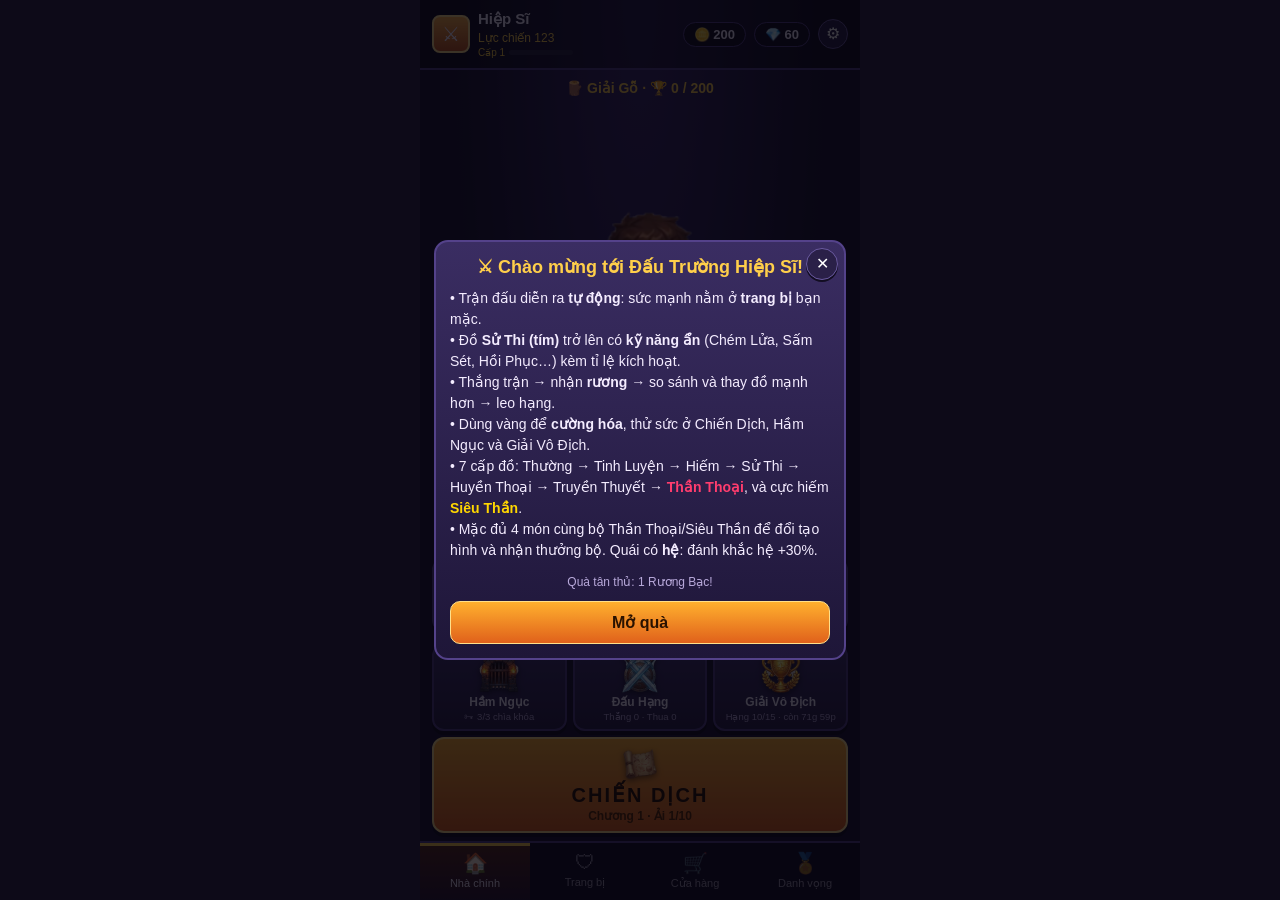
==== commit 86017209: "v88: mục Cường hóa + ép sao cho đồ Thần Thoại trở lên" ====
--- a/index.html
+++ b/index.html
@@ -11,7 +11,7 @@
 <meta name="mobile-web-app-capable" content="yes">
 <meta name="apple-mobile-web-app-status-bar-style" content="black-translucent">
 <meta name="apple-mobile-web-app-title" content="Hiệp Sĩ">
-<link rel="stylesheet" href="style.css?v=87">
+<link rel="stylesheet" href="style.css?v=88">
 </head>
 <body>
 <div id="app">
@@ -80,12 +80,12 @@
   <div id="modal" class="overlay hidden"><div class="modal-box" id="modalBox"></div></div>
   <div id="toast"></div>
 </div>
-<script src="anchors.js?v=87"></script>
-<script src="lop.js?v=87"></script>
-<script src="zones.js?v=87"></script>
-<script src="game.js?v=87"></script>
-<script src="chest.js?v=87"></script>
-<script src="features.js?v=87"></script>
+<script src="anchors.js?v=88"></script>
+<script src="lop.js?v=88"></script>
+<script src="zones.js?v=88"></script>
+<script src="game.js?v=88"></script>
+<script src="chest.js?v=88"></script>
+<script src="features.js?v=88"></script>
 <script>if ('serviceWorker' in navigator && location.protocol === 'https:') navigator.serviceWorker.register('sw.js');</script>
 </body>
 </html>
--- a/style.css
+++ b/style.css
@@ -312,3 +312,15 @@
 .sell-rar.on{border-color:var(--rc);background:linear-gradient(#ffffff14,#0000)}
 .sell-rar.on i{background:var(--rc)}
 .sell-rar b{font-size:13px}.sell-rar small{font-size:10.5px;color:var(--mute)}
+
+/* Cường hóa & ép sao */
+.forge-list{display:flex;flex-direction:column;gap:6px;max-height:58vh;overflow-y:auto;margin:6px 0}
+.forge-row{display:flex;gap:8px;align-items:center;background:var(--panel2);border-radius:10px;padding:6px;border-left:4px solid}
+.forge-row .icon{width:44px;height:44px;flex:0 0 44px;border-radius:8px;display:flex;align-items:center;justify-content:center;overflow:hidden}
+.forge-row .icon img{width:100%;height:100%;object-fit:contain}
+.forge-row .fi{flex:1;min-width:0;display:flex;flex-direction:column;gap:2px}
+.forge-row .fi>b{font-size:13px;white-space:nowrap;overflow:hidden;text-overflow:ellipsis}.forge-row .fi small{font-size:10.5px;color:var(--mute)}
+.forge-row .fb{display:flex;gap:4px;flex-wrap:wrap}
+.btn.sm{padding:5px 8px;font-size:11px;min-width:0}
+.btn.star{background:linear-gradient(#ffe14a,#d48a00);color:#2a1600}
+.btn.star:disabled{opacity:.45}
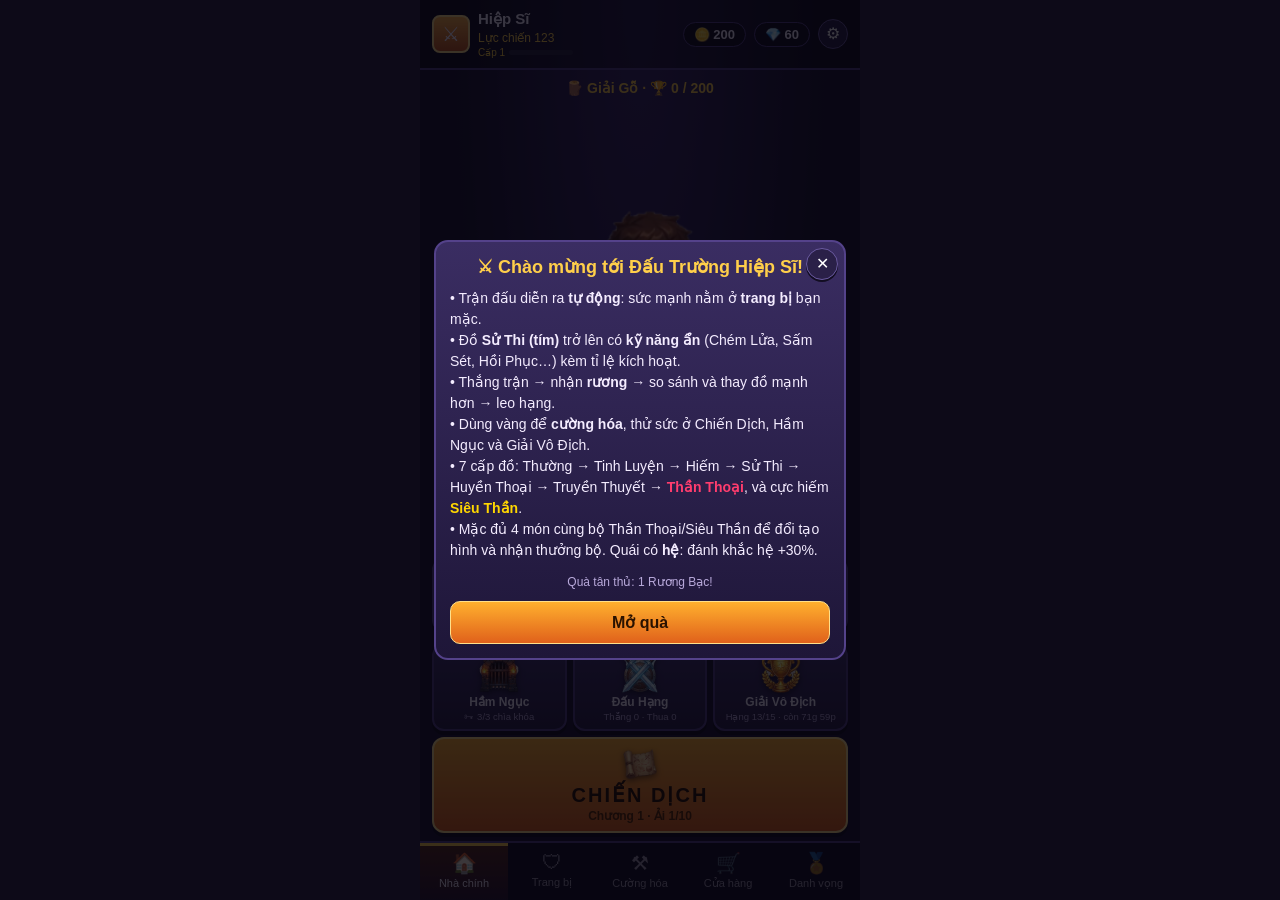
==== commit af7e2db3: "v89: tab Cường hóa riêng ở thanh dưới (Trang bị / Cánh / Thú linh)" ====
--- a/index.html
+++ b/index.html
@@ -11,7 +11,7 @@
 <meta name="mobile-web-app-capable" content="yes">
 <meta name="apple-mobile-web-app-status-bar-style" content="black-translucent">
 <meta name="apple-mobile-web-app-title" content="Hiệp Sĩ">
-<link rel="stylesheet" href="style.css?v=88">
+<link rel="stylesheet" href="style.css?v=89">
 </head>
 <body>
 <div id="app">
@@ -33,6 +33,9 @@
         <button class="mode play" id="btnCampaign"><span class="ic">🗺</span><b>CHIẾN DỊCH</b><small id="campaignInfo"></small></button>
       </div>
     </section>
+
+    <!-- Cường hóa: trang bị (ép sao), sau này thêm cánh, thú linh -->
+    <section id="scr-forge" class="screen"><div id="forgeBox"></div></section>
 
     <!-- Trang bị -->
     <section id="scr-gear" class="screen">
@@ -63,6 +66,7 @@
   <nav id="tabs">
     <button data-tab="home" class="on">🏠<span>Nhà chính</span></button>
     <button data-tab="gear">🛡<span>Trang bị</span></button>
+    <button data-tab="forge">⚒<span>Cường hóa</span></button>
     <button data-tab="shop">🛒<span>Cửa hàng</span></button>
     <button data-tab="rank">🏅<span>Danh vọng</span></button>
   </nav>
@@ -80,12 +84,12 @@
   <div id="modal" class="overlay hidden"><div class="modal-box" id="modalBox"></div></div>
   <div id="toast"></div>
 </div>
-<script src="anchors.js?v=88"></script>
-<script src="lop.js?v=88"></script>
-<script src="zones.js?v=88"></script>
-<script src="game.js?v=88"></script>
-<script src="chest.js?v=88"></script>
-<script src="features.js?v=88"></script>
+<script src="anchors.js?v=89"></script>
+<script src="lop.js?v=89"></script>
+<script src="zones.js?v=89"></script>
+<script src="game.js?v=89"></script>
+<script src="chest.js?v=89"></script>
+<script src="features.js?v=89"></script>
 <script>if ('serviceWorker' in navigator && location.protocol === 'https:') navigator.serviceWorker.register('sw.js');</script>
 </body>
 </html>
--- a/style.css
+++ b/style.css
@@ -324,3 +324,10 @@
 .btn.sm{padding:5px 8px;font-size:11px;min-width:0}
 .btn.star{background:linear-gradient(#ffe14a,#d48a00);color:#2a1600}
 .btn.star:disabled{opacity:.45}
+#scr-forge .forge-list{max-height:none;overflow:visible}
+.forge-tabs{display:flex;gap:6px;margin:4px 0 8px}
+.forge-tabs button{flex:1;padding:8px 4px;border-radius:10px;background:var(--panel2);font-weight:700;font-size:13px;opacity:.7}
+.forge-tabs button.on{opacity:1;background:linear-gradient(#ffb02e,#b5560f);color:#2a1200}
+.forge-h{margin:10px 0 4px;font-size:13px;color:var(--gold)}
+.forge-soon{background:var(--panel2);border-radius:12px;padding:14px;text-align:center;display:flex;flex-direction:column;gap:8px;align-items:center}
+#tabs button span{white-space:nowrap}
